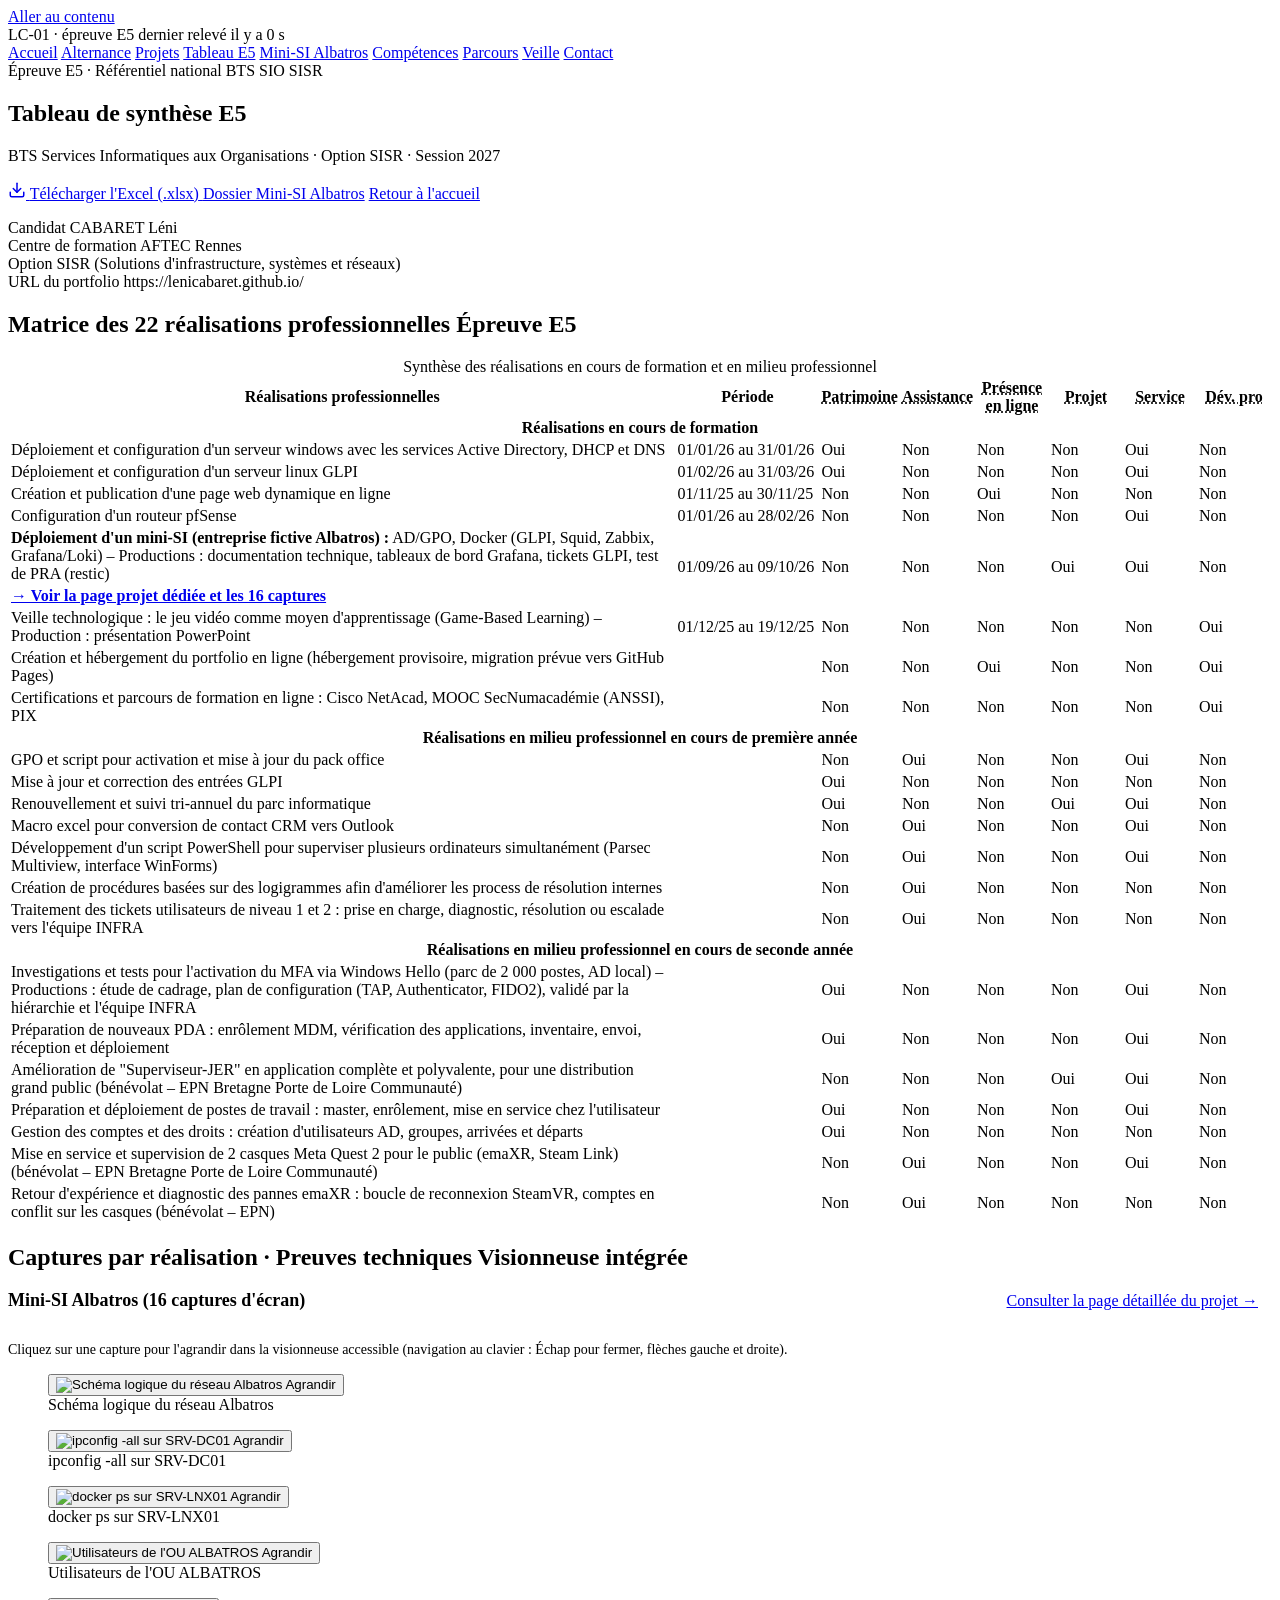
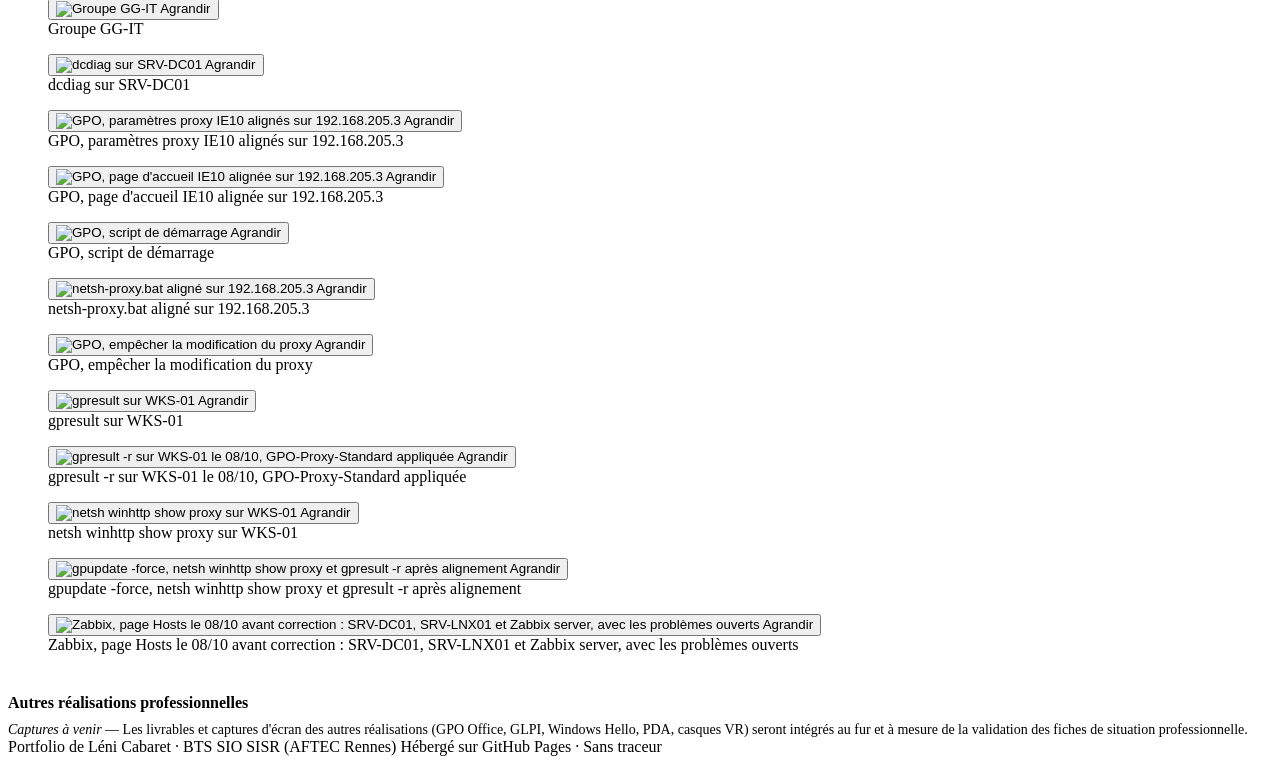
==== src/e5.html @ 958c065c "Refonte du portfolio en tableau de bord de supervision - Nouveau style « Dashboard de supervision »," ====
<!doctype html>
<html lang="fr">
<head>
  <meta charset="utf-8">
  <meta name="viewport" content="width=device-width, initial-scale=1">
  <title>Tableau de synthèse E5 · Léni Cabaret</title>
  <meta name="description" content="Tableau de synthèse des réalisations professionnelles (épreuve E5), BTS SIO SISR session 2027, AFTEC Rennes · Léni Cabaret.">
  <link rel="icon" href="assets/img/favicon.svg" type="image/svg+xml">
  <link rel="stylesheet" href="assets/css/themes.css">
  <link rel="stylesheet" href="assets/css/site.css">
</head>
<body>
  <a href="#contenu" class="skip-link">Aller au contenu</a>

  <!-- Barre du haut -->
  <header class="topbar">
    <div class="topbar-inner">
      <div class="topbar-left">
        <span class="host-badge">LC-01 · épreuve E5</span>
        <span class="live-status">
          <span class="voyant voyant-green" aria-hidden="true"></span>
          <span>dernier relevé il y a <span data-live-seconds>0</span> s</span>
        </span>
        <div class="theme-controls">
          <div class="theme-picker" data-theme-picker aria-label="Choix du thème"></div>
          <span data-theme-name></span>
        </div>
      </div>
      <nav class="topbar-nav" aria-label="Navigation principale">
        <a href="index.html" class="nav-btn">Accueil</a>
        <a href="index.html#alternance" class="nav-btn">Alternance</a>
        <a href="index.html#projets" class="nav-btn">Projets</a>
        <a href="e5.html" class="nav-btn active">Tableau E5</a>
        <a href="mini-si-albatros.html" class="nav-btn">Mini-SI Albatros</a>
        <a href="index.html#competences" class="nav-btn">Compétences</a>
        <a href="index.html#parcours" class="nav-btn">Parcours</a>
        <a href="index.html#veille" class="nav-btn">Veille</a>
        <a href="index.html#contact" class="nav-btn">Contact</a>
      </nav>
    </div>
  </header>

  <main id="contenu" class="dashboard-container">
    <!-- En-tête du tableau de synthèse E5 -->
    <section class="panel" aria-labelledby="e5-header-title">
      <div class="hero-header">
        <div class="hero-identity">
          <div class="hero-status-tag">
            <span class="voyant voyant-blue" aria-hidden="true"></span>
            <span>Épreuve E5 · Référentiel national BTS SIO SISR</span>
          </div>
          <h1 id="e5-header-title">Tableau de synthèse E5</h1>
          <p class="subtitle">BTS Services Informatiques aux Organisations · Option SISR · Session 2027</p>
        </div>
        <div class="btn-group">
          <a href="assets/docs/tableau-synthese-e5-leni-cabaret.xlsx" download class="btn btn-primary">
            <svg width="18" height="18" viewBox="0 0 24 24" fill="none" stroke="currentColor" stroke-width="2" stroke-linecap="round" stroke-linejoin="round" aria-hidden="true"><path d="M21 15v4a2 2 0 0 1-2 2H5a2 2 0 0 1-2-2v-4"/><polyline points="7 10 12 15 17 10"/><line x1="12" y1="15" x2="12" y2="3"/></svg>
            <span>Télécharger l'Excel (.xlsx)</span>
          </a>
          <a href="mini-si-albatros.html" class="btn btn-secondary">Dossier Mini-SI Albatros</a>
          <a href="index.html" class="btn btn-secondary">Retour à l'accueil</a>
        </div>
      </div>
      <div class="host-specs-grid" style="margin-top: 16px">
        <div class="spec-item">
          <span class="spec-key">Candidat</span>
          <span class="spec-val">CABARET Léni</span>
        </div>
        <div class="spec-item">
          <span class="spec-key">Centre de formation</span>
          <span class="spec-val">AFTEC Rennes</span>
        </div>
        <div class="spec-item">
          <span class="spec-key">Option</span>
          <span class="spec-val">SISR (Solutions d'infrastructure, systèmes et réseaux)</span>
        </div>
        <div class="spec-item">
          <span class="spec-key">URL du portfolio</span>
          <span class="spec-val">https://lenicabaret.github.io/</span>
        </div>
      </div>
    </section>

    <!-- Matrice des compétences E5 (Tableau accessible avec conteneur défilant) -->
    <section class="panel" aria-labelledby="matrix-title">
      <h2 id="matrix-title" class="panel-title">
        <span>Matrice des 22 réalisations professionnelles</span>
        <span class="panel-title-badge">Épreuve E5</span>
      </h2>

      <div class="table-responsive" tabindex="0" role="region" aria-label="Tableau de synthèse E5 avec défilement horizontal">
        <table class="e5-full-table">
          <caption>Synthèse des réalisations en cours de formation et en milieu professionnel</caption>
          <thead>
            <tr>
              <th scope="col" style="min-width: 340px">Réalisations professionnelles</th>
              <th scope="col" style="min-width: 140px">Période</th>
              <th scope="col" class="cell-center" style="width: 70px">
                <abbr title="Gérer le patrimoine informatique">Patrimoine</abbr>
              </th>
              <th scope="col" class="cell-center" style="width: 70px">
                <abbr title="Répondre aux incidents et aux demandes d'assistance et d'évolution">Assistance</abbr>
              </th>
              <th scope="col" class="cell-center" style="width: 70px">
                <abbr title="Développer la présence en ligne de l'organisation">Présence en ligne</abbr>
              </th>
              <th scope="col" class="cell-center" style="width: 70px">
                <abbr title="Travailler en mode projet">Projet</abbr>
              </th>
              <th scope="col" class="cell-center" style="width: 70px">
                <abbr title="Mettre à disposition des utilisateurs un service informatique">Service</abbr>
              </th>
              <th scope="col" class="cell-center" style="width: 70px">
                <abbr title="Organiser son développement professionnel">Dév. pro</abbr>
              </th>
            </tr>
          </thead>
          <tbody>
            <!-- GROUPE 1 : En cours de formation -->
            <tr class="group-row">
              <th colspan="8" scope="colgroup">Réalisations en cours de formation</th>
            </tr>
            <tr>
              <td>Déploiement et configuration d'un serveur windows avec les services Active Directory, DHCP et DNS</td>
              <td>01/01/26 au 31/01/26</td>
              <td class="cell-center"><span class="pill-checked" aria-hidden="true"></span><span class="sr-only">Oui</span></td>
              <td class="cell-center"><span class="pill-unchecked" aria-hidden="true"></span><span class="sr-only">Non</span></td>
              <td class="cell-center"><span class="pill-unchecked" aria-hidden="true"></span><span class="sr-only">Non</span></td>
              <td class="cell-center"><span class="pill-unchecked" aria-hidden="true"></span><span class="sr-only">Non</span></td>
              <td class="cell-center"><span class="pill-checked" aria-hidden="true"></span><span class="sr-only">Oui</span></td>
              <td class="cell-center"><span class="pill-unchecked" aria-hidden="true"></span><span class="sr-only">Non</span></td>
            </tr>
            <tr>
              <td>Déploiement et configuration d'un serveur linux GLPI</td>
              <td>01/02/26 au 31/03/26</td>
              <td class="cell-center"><span class="pill-checked" aria-hidden="true"></span><span class="sr-only">Oui</span></td>
              <td class="cell-center"><span class="pill-unchecked" aria-hidden="true"></span><span class="sr-only">Non</span></td>
              <td class="cell-center"><span class="pill-unchecked" aria-hidden="true"></span><span class="sr-only">Non</span></td>
              <td class="cell-center"><span class="pill-unchecked" aria-hidden="true"></span><span class="sr-only">Non</span></td>
              <td class="cell-center"><span class="pill-checked" aria-hidden="true"></span><span class="sr-only">Oui</span></td>
              <td class="cell-center"><span class="pill-unchecked" aria-hidden="true"></span><span class="sr-only">Non</span></td>
            </tr>
            <tr>
              <td>Création et publication d'une page web dynamique en ligne</td>
              <td>01/11/25 au 30/11/25</td>
              <td class="cell-center"><span class="pill-unchecked" aria-hidden="true"></span><span class="sr-only">Non</span></td>
              <td class="cell-center"><span class="pill-unchecked" aria-hidden="true"></span><span class="sr-only">Non</span></td>
              <td class="cell-center"><span class="pill-checked" aria-hidden="true"></span><span class="sr-only">Oui</span></td>
              <td class="cell-center"><span class="pill-unchecked" aria-hidden="true"></span><span class="sr-only">Non</span></td>
              <td class="cell-center"><span class="pill-unchecked" aria-hidden="true"></span><span class="sr-only">Non</span></td>
              <td class="cell-center"><span class="pill-unchecked" aria-hidden="true"></span><span class="sr-only">Non</span></td>
            </tr>
            <tr>
              <td>Configuration d'un routeur pfSense</td>
              <td>01/01/26 au 28/02/26</td>
              <td class="cell-center"><span class="pill-unchecked" aria-hidden="true"></span><span class="sr-only">Non</span></td>
              <td class="cell-center"><span class="pill-unchecked" aria-hidden="true"></span><span class="sr-only">Non</span></td>
              <td class="cell-center"><span class="pill-unchecked" aria-hidden="true"></span><span class="sr-only">Non</span></td>
              <td class="cell-center"><span class="pill-unchecked" aria-hidden="true"></span><span class="sr-only">Non</span></td>
              <td class="cell-center"><span class="pill-checked" aria-hidden="true"></span><span class="sr-only">Oui</span></td>
              <td class="cell-center"><span class="pill-unchecked" aria-hidden="true"></span><span class="sr-only">Non</span></td>
            </tr>
            <tr>
              <td>
                <strong>Déploiement d'un mini-SI (entreprise fictive Albatros) :</strong> AD/GPO, Docker (GLPI, Squid, Zabbix, Grafana/Loki) – Productions : documentation technique, tableaux de bord Grafana, tickets GLPI, test de PRA (restic)
                <div style="margin-top: 4px">
                  <a href="mini-si-albatros.html" style="font-weight: 600">&rarr; Voir la page projet dédiée et les 16 captures</a>
                </div>
              </td>
              <td>01/09/26 au 09/10/26</td>
              <td class="cell-center"><span class="pill-unchecked" aria-hidden="true"></span><span class="sr-only">Non</span></td>
              <td class="cell-center"><span class="pill-unchecked" aria-hidden="true"></span><span class="sr-only">Non</span></td>
              <td class="cell-center"><span class="pill-unchecked" aria-hidden="true"></span><span class="sr-only">Non</span></td>
              <td class="cell-center"><span class="pill-checked" aria-hidden="true"></span><span class="sr-only">Oui</span></td>
              <td class="cell-center"><span class="pill-checked" aria-hidden="true"></span><span class="sr-only">Oui</span></td>
              <td class="cell-center"><span class="pill-unchecked" aria-hidden="true"></span><span class="sr-only">Non</span></td>
            </tr>
            <tr>
              <td>Veille technologique : le jeu vidéo comme moyen d'apprentissage (Game-Based Learning) – Production : présentation PowerPoint</td>
              <td>01/12/25 au 19/12/25</td>
              <td class="cell-center"><span class="pill-unchecked" aria-hidden="true"></span><span class="sr-only">Non</span></td>
              <td class="cell-center"><span class="pill-unchecked" aria-hidden="true"></span><span class="sr-only">Non</span></td>
              <td class="cell-center"><span class="pill-unchecked" aria-hidden="true"></span><span class="sr-only">Non</span></td>
              <td class="cell-center"><span class="pill-unchecked" aria-hidden="true"></span><span class="sr-only">Non</span></td>
              <td class="cell-center"><span class="pill-unchecked" aria-hidden="true"></span><span class="sr-only">Non</span></td>
              <td class="cell-center"><span class="pill-checked" aria-hidden="true"></span><span class="sr-only">Oui</span></td>
            </tr>
            <tr>
              <td>Création et hébergement du portfolio en ligne (hébergement provisoire, migration prévue vers GitHub Pages)</td>
              <td></td>
              <td class="cell-center"><span class="pill-unchecked" aria-hidden="true"></span><span class="sr-only">Non</span></td>
              <td class="cell-center"><span class="pill-unchecked" aria-hidden="true"></span><span class="sr-only">Non</span></td>
              <td class="cell-center"><span class="pill-checked" aria-hidden="true"></span><span class="sr-only">Oui</span></td>
              <td class="cell-center"><span class="pill-unchecked" aria-hidden="true"></span><span class="sr-only">Non</span></td>
              <td class="cell-center"><span class="pill-unchecked" aria-hidden="true"></span><span class="sr-only">Non</span></td>
              <td class="cell-center"><span class="pill-checked" aria-hidden="true"></span><span class="sr-only">Oui</span></td>
            </tr>
            <tr>
              <td>Certifications et parcours de formation en ligne : Cisco NetAcad, MOOC SecNumacadémie (ANSSI), PIX</td>
              <td></td>
              <td class="cell-center"><span class="pill-unchecked" aria-hidden="true"></span><span class="sr-only">Non</span></td>
              <td class="cell-center"><span class="pill-unchecked" aria-hidden="true"></span><span class="sr-only">Non</span></td>
              <td class="cell-center"><span class="pill-unchecked" aria-hidden="true"></span><span class="sr-only">Non</span></td>
              <td class="cell-center"><span class="pill-unchecked" aria-hidden="true"></span><span class="sr-only">Non</span></td>
              <td class="cell-center"><span class="pill-unchecked" aria-hidden="true"></span><span class="sr-only">Non</span></td>
              <td class="cell-center"><span class="pill-checked" aria-hidden="true"></span><span class="sr-only">Oui</span></td>
            </tr>

            <!-- GROUPE 2 : En milieu professionnel (1re année) -->
            <tr class="group-row">
              <th colspan="8" scope="colgroup">Réalisations en milieu professionnel en cours de première année</th>
            </tr>
            <tr>
              <td>GPO et script pour activation et mise à jour du pack office</td>
              <td></td>
              <td class="cell-center"><span class="pill-unchecked" aria-hidden="true"></span><span class="sr-only">Non</span></td>
              <td class="cell-center"><span class="pill-checked" aria-hidden="true"></span><span class="sr-only">Oui</span></td>
              <td class="cell-center"><span class="pill-unchecked" aria-hidden="true"></span><span class="sr-only">Non</span></td>
              <td class="cell-center"><span class="pill-unchecked" aria-hidden="true"></span><span class="sr-only">Non</span></td>
              <td class="cell-center"><span class="pill-checked" aria-hidden="true"></span><span class="sr-only">Oui</span></td>
              <td class="cell-center"><span class="pill-unchecked" aria-hidden="true"></span><span class="sr-only">Non</span></td>
            </tr>
            <tr>
              <td>Mise à jour et correction des entrées GLPI</td>
              <td></td>
              <td class="cell-center"><span class="pill-checked" aria-hidden="true"></span><span class="sr-only">Oui</span></td>
              <td class="cell-center"><span class="pill-unchecked" aria-hidden="true"></span><span class="sr-only">Non</span></td>
              <td class="cell-center"><span class="pill-unchecked" aria-hidden="true"></span><span class="sr-only">Non</span></td>
              <td class="cell-center"><span class="pill-unchecked" aria-hidden="true"></span><span class="sr-only">Non</span></td>
              <td class="cell-center"><span class="pill-unchecked" aria-hidden="true"></span><span class="sr-only">Non</span></td>
              <td class="cell-center"><span class="pill-unchecked" aria-hidden="true"></span><span class="sr-only">Non</span></td>
            </tr>
            <tr>
              <td>Renouvellement et suivi tri-annuel du parc informatique</td>
              <td></td>
              <td class="cell-center"><span class="pill-checked" aria-hidden="true"></span><span class="sr-only">Oui</span></td>
              <td class="cell-center"><span class="pill-unchecked" aria-hidden="true"></span><span class="sr-only">Non</span></td>
              <td class="cell-center"><span class="pill-unchecked" aria-hidden="true"></span><span class="sr-only">Non</span></td>
              <td class="cell-center"><span class="pill-checked" aria-hidden="true"></span><span class="sr-only">Oui</span></td>
              <td class="cell-center"><span class="pill-checked" aria-hidden="true"></span><span class="sr-only">Oui</span></td>
              <td class="cell-center"><span class="pill-unchecked" aria-hidden="true"></span><span class="sr-only">Non</span></td>
            </tr>
            <tr>
              <td>Macro excel pour conversion de contact CRM vers Outlook</td>
              <td></td>
              <td class="cell-center"><span class="pill-unchecked" aria-hidden="true"></span><span class="sr-only">Non</span></td>
              <td class="cell-center"><span class="pill-checked" aria-hidden="true"></span><span class="sr-only">Oui</span></td>
              <td class="cell-center"><span class="pill-unchecked" aria-hidden="true"></span><span class="sr-only">Non</span></td>
              <td class="cell-center"><span class="pill-unchecked" aria-hidden="true"></span><span class="sr-only">Non</span></td>
              <td class="cell-center"><span class="pill-checked" aria-hidden="true"></span><span class="sr-only">Oui</span></td>
              <td class="cell-center"><span class="pill-unchecked" aria-hidden="true"></span><span class="sr-only">Non</span></td>
            </tr>
            <tr>
              <td>Développement d'un script PowerShell pour superviser plusieurs ordinateurs simultanément (Parsec Multiview, interface WinForms)</td>
              <td></td>
              <td class="cell-center"><span class="pill-unchecked" aria-hidden="true"></span><span class="sr-only">Non</span></td>
              <td class="cell-center"><span class="pill-checked" aria-hidden="true"></span><span class="sr-only">Oui</span></td>
              <td class="cell-center"><span class="pill-unchecked" aria-hidden="true"></span><span class="sr-only">Non</span></td>
              <td class="cell-center"><span class="pill-unchecked" aria-hidden="true"></span><span class="sr-only">Non</span></td>
              <td class="cell-center"><span class="pill-checked" aria-hidden="true"></span><span class="sr-only">Oui</span></td>
              <td class="cell-center"><span class="pill-unchecked" aria-hidden="true"></span><span class="sr-only">Non</span></td>
            </tr>
            <tr>
              <td>Création de procédures basées sur des logigrammes afin d'améliorer les process de résolution internes</td>
              <td></td>
              <td class="cell-center"><span class="pill-unchecked" aria-hidden="true"></span><span class="sr-only">Non</span></td>
              <td class="cell-center"><span class="pill-checked" aria-hidden="true"></span><span class="sr-only">Oui</span></td>
              <td class="cell-center"><span class="pill-unchecked" aria-hidden="true"></span><span class="sr-only">Non</span></td>
              <td class="cell-center"><span class="pill-unchecked" aria-hidden="true"></span><span class="sr-only">Non</span></td>
              <td class="cell-center"><span class="pill-unchecked" aria-hidden="true"></span><span class="sr-only">Non</span></td>
              <td class="cell-center"><span class="pill-unchecked" aria-hidden="true"></span><span class="sr-only">Non</span></td>
            </tr>
            <tr>
              <td>Traitement des tickets utilisateurs de niveau 1 et 2 : prise en charge, diagnostic, résolution ou escalade vers l'équipe INFRA</td>
              <td></td>
              <td class="cell-center"><span class="pill-unchecked" aria-hidden="true"></span><span class="sr-only">Non</span></td>
              <td class="cell-center"><span class="pill-checked" aria-hidden="true"></span><span class="sr-only">Oui</span></td>
              <td class="cell-center"><span class="pill-unchecked" aria-hidden="true"></span><span class="sr-only">Non</span></td>
              <td class="cell-center"><span class="pill-unchecked" aria-hidden="true"></span><span class="sr-only">Non</span></td>
              <td class="cell-center"><span class="pill-unchecked" aria-hidden="true"></span><span class="sr-only">Non</span></td>
              <td class="cell-center"><span class="pill-unchecked" aria-hidden="true"></span><span class="sr-only">Non</span></td>
            </tr>

            <!-- GROUPE 3 : En milieu professionnel (2e année) -->
            <tr class="group-row">
              <th colspan="8" scope="colgroup">Réalisations en milieu professionnel en cours de seconde année</th>
            </tr>
            <tr>
              <td>Investigations et tests pour l'activation du MFA via Windows Hello (parc de 2 000 postes, AD local) – Productions : étude de cadrage, plan de configuration (TAP, Authenticator, FIDO2), validé par la hiérarchie et l'équipe INFRA</td>
              <td></td>
              <td class="cell-center"><span class="pill-checked" aria-hidden="true"></span><span class="sr-only">Oui</span></td>
              <td class="cell-center"><span class="pill-unchecked" aria-hidden="true"></span><span class="sr-only">Non</span></td>
              <td class="cell-center"><span class="pill-unchecked" aria-hidden="true"></span><span class="sr-only">Non</span></td>
              <td class="cell-center"><span class="pill-unchecked" aria-hidden="true"></span><span class="sr-only">Non</span></td>
              <td class="cell-center"><span class="pill-checked" aria-hidden="true"></span><span class="sr-only">Oui</span></td>
              <td class="cell-center"><span class="pill-unchecked" aria-hidden="true"></span><span class="sr-only">Non</span></td>
            </tr>
            <tr>
              <td>Préparation de nouveaux PDA : enrôlement MDM, vérification des applications, inventaire, envoi, réception et déploiement</td>
              <td></td>
              <td class="cell-center"><span class="pill-checked" aria-hidden="true"></span><span class="sr-only">Oui</span></td>
              <td class="cell-center"><span class="pill-unchecked" aria-hidden="true"></span><span class="sr-only">Non</span></td>
              <td class="cell-center"><span class="pill-unchecked" aria-hidden="true"></span><span class="sr-only">Non</span></td>
              <td class="cell-center"><span class="pill-unchecked" aria-hidden="true"></span><span class="sr-only">Non</span></td>
              <td class="cell-center"><span class="pill-checked" aria-hidden="true"></span><span class="sr-only">Oui</span></td>
              <td class="cell-center"><span class="pill-unchecked" aria-hidden="true"></span><span class="sr-only">Non</span></td>
            </tr>
            <tr>
              <td>Amélioration de &quot;Superviseur-JER&quot; en application complète et polyvalente, pour une distribution grand public (bénévolat – EPN Bretagne Porte de Loire Communauté)</td>
              <td></td>
              <td class="cell-center"><span class="pill-unchecked" aria-hidden="true"></span><span class="sr-only">Non</span></td>
              <td class="cell-center"><span class="pill-unchecked" aria-hidden="true"></span><span class="sr-only">Non</span></td>
              <td class="cell-center"><span class="pill-unchecked" aria-hidden="true"></span><span class="sr-only">Non</span></td>
              <td class="cell-center"><span class="pill-checked" aria-hidden="true"></span><span class="sr-only">Oui</span></td>
              <td class="cell-center"><span class="pill-checked" aria-hidden="true"></span><span class="sr-only">Oui</span></td>
              <td class="cell-center"><span class="pill-unchecked" aria-hidden="true"></span><span class="sr-only">Non</span></td>
            </tr>
            <tr>
              <td>Préparation et déploiement de postes de travail : master, enrôlement, mise en service chez l'utilisateur</td>
              <td></td>
              <td class="cell-center"><span class="pill-checked" aria-hidden="true"></span><span class="sr-only">Oui</span></td>
              <td class="cell-center"><span class="pill-unchecked" aria-hidden="true"></span><span class="sr-only">Non</span></td>
              <td class="cell-center"><span class="pill-unchecked" aria-hidden="true"></span><span class="sr-only">Non</span></td>
              <td class="cell-center"><span class="pill-unchecked" aria-hidden="true"></span><span class="sr-only">Non</span></td>
              <td class="cell-center"><span class="pill-checked" aria-hidden="true"></span><span class="sr-only">Oui</span></td>
              <td class="cell-center"><span class="pill-unchecked" aria-hidden="true"></span><span class="sr-only">Non</span></td>
            </tr>
            <tr>
              <td>Gestion des comptes et des droits : création d'utilisateurs AD, groupes, arrivées et départs</td>
              <td></td>
              <td class="cell-center"><span class="pill-checked" aria-hidden="true"></span><span class="sr-only">Oui</span></td>
              <td class="cell-center"><span class="pill-unchecked" aria-hidden="true"></span><span class="sr-only">Non</span></td>
              <td class="cell-center"><span class="pill-unchecked" aria-hidden="true"></span><span class="sr-only">Non</span></td>
              <td class="cell-center"><span class="pill-unchecked" aria-hidden="true"></span><span class="sr-only">Non</span></td>
              <td class="cell-center"><span class="pill-unchecked" aria-hidden="true"></span><span class="sr-only">Non</span></td>
              <td class="cell-center"><span class="pill-unchecked" aria-hidden="true"></span><span class="sr-only">Non</span></td>
            </tr>
            <tr>
              <td>Mise en service et supervision de 2 casques Meta Quest 2 pour le public (emaXR, Steam Link) (bénévolat – EPN Bretagne Porte de Loire Communauté)</td>
              <td></td>
              <td class="cell-center"><span class="pill-unchecked" aria-hidden="true"></span><span class="sr-only">Non</span></td>
              <td class="cell-center"><span class="pill-checked" aria-hidden="true"></span><span class="sr-only">Oui</span></td>
              <td class="cell-center"><span class="pill-unchecked" aria-hidden="true"></span><span class="sr-only">Non</span></td>
              <td class="cell-center"><span class="pill-unchecked" aria-hidden="true"></span><span class="sr-only">Non</span></td>
              <td class="cell-center"><span class="pill-checked" aria-hidden="true"></span><span class="sr-only">Oui</span></td>
              <td class="cell-center"><span class="pill-unchecked" aria-hidden="true"></span><span class="sr-only">Non</span></td>
            </tr>
            <tr>
              <td>Retour d'expérience et diagnostic des pannes emaXR : boucle de reconnexion SteamVR, comptes en conflit sur les casques (bénévolat – EPN)</td>
              <td></td>
              <td class="cell-center"><span class="pill-unchecked" aria-hidden="true"></span><span class="sr-only">Non</span></td>
              <td class="cell-center"><span class="pill-checked" aria-hidden="true"></span><span class="sr-only">Oui</span></td>
              <td class="cell-center"><span class="pill-unchecked" aria-hidden="true"></span><span class="sr-only">Non</span></td>
              <td class="cell-center"><span class="pill-unchecked" aria-hidden="true"></span><span class="sr-only">Non</span></td>
              <td class="cell-center"><span class="pill-unchecked" aria-hidden="true"></span><span class="sr-only">Non</span></td>
              <td class="cell-center"><span class="pill-unchecked" aria-hidden="true"></span><span class="sr-only">Non</span></td>
            </tr>
          </tbody>
        </table>
      </div>
    </section>

    <!-- Section Captures par réalisation -->
    <section class="panel" aria-labelledby="captures-section-title">
      <h2 id="captures-section-title" class="panel-title">
        <span>Captures par réalisation · Preuves techniques</span>
        <span class="panel-title-badge">Visionneuse intégrée</span>
      </h2>

      <!-- Mini-SI Albatros : 16 captures -->
      <div style="margin-bottom: 24px">
        <div style="display: flex; flex-wrap: wrap; align-items: baseline; justify-content: space-between; gap: 8px; margin-bottom: 12px">
          <h3 style="margin: 0; font-size: 18px">Mini-SI Albatros (16 captures d'écran)</h3>
          <a href="mini-si-albatros.html" class="btn btn-secondary" style="min-height: 38px; padding: 0 14px">Consulter la page détaillée du projet &rarr;</a>
        </div>
        <p style="margin: 0 0 14px; font-size: 14px; color: var(--muted)">
          Cliquez sur une capture pour l'agrandir dans la visionneuse accessible (navigation au clavier : Échap pour fermer, flèches gauche et droite).
        </p>

        <div class="captures-gallery-grid">
          <!-- 1 -->
          <figure class="capture-card">
            <button type="button" class="capture-btn" data-gallery-src="assets/img/projets/mini-si/mini-si-01.webp" data-gallery-alt="Schéma logique du réseau Albatros" data-gallery-caption="Schéma logique du réseau Albatros" aria-haspopup="dialog" aria-label="Agrandir : Schéma logique du réseau Albatros">
              <img src="assets/img/projets/mini-si/mini-si-01.webp" alt="Schéma logique du réseau Albatros" width="1600" height="1743" loading="lazy" decoding="async">
              <span class="capture-zoom-overlay" aria-hidden="true">Agrandir</span>
            </button>
            <figcaption class="capture-caption">Schéma logique du réseau Albatros</figcaption>
          </figure>

          <!-- 2 -->
          <figure class="capture-card">
            <button type="button" class="capture-btn" data-gallery-src="assets/img/projets/mini-si/mini-si-02.webp" data-gallery-alt="ipconfig -all sur SRV-DC01" data-gallery-caption="ipconfig -all sur SRV-DC01" aria-haspopup="dialog" aria-label="Agrandir : ipconfig -all sur SRV-DC01">
              <img src="assets/img/projets/mini-si/mini-si-02.webp" alt="ipconfig -all sur SRV-DC01" width="1600" height="1465" loading="lazy" decoding="async">
              <span class="capture-zoom-overlay" aria-hidden="true">Agrandir</span>
            </button>
            <figcaption class="capture-caption">ipconfig -all sur SRV-DC01</figcaption>
          </figure>

          <!-- 3 -->
          <figure class="capture-card">
            <button type="button" class="capture-btn" data-gallery-src="assets/img/projets/mini-si/mini-si-03.webp" data-gallery-alt="docker ps sur SRV-LNX01" data-gallery-caption="docker ps sur SRV-LNX01" aria-haspopup="dialog" aria-label="Agrandir : docker ps sur SRV-LNX01">
              <img src="assets/img/projets/mini-si/mini-si-03.webp" alt="docker ps sur SRV-LNX01" width="1422" height="974" loading="lazy" decoding="async">
              <span class="capture-zoom-overlay" aria-hidden="true">Agrandir</span>
            </button>
            <figcaption class="capture-caption">docker ps sur SRV-LNX01</figcaption>
          </figure>

          <!-- 4 -->
          <figure class="capture-card">
            <button type="button" class="capture-btn" data-gallery-src="assets/img/projets/mini-si/mini-si-04.webp" data-gallery-alt="Utilisateurs de l'OU ALBATROS" data-gallery-caption="Utilisateurs de l'OU ALBATROS" aria-haspopup="dialog" aria-label="Agrandir : Utilisateurs de l'OU ALBATROS">
              <img src="assets/img/projets/mini-si/mini-si-04.webp" alt="Utilisateurs de l'OU ALBATROS" width="1600" height="1479" loading="lazy" decoding="async">
              <span class="capture-zoom-overlay" aria-hidden="true">Agrandir</span>
            </button>
            <figcaption class="capture-caption">Utilisateurs de l'OU ALBATROS</figcaption>
          </figure>

          <!-- 5 -->
          <figure class="capture-card">
            <button type="button" class="capture-btn" data-gallery-src="assets/img/projets/mini-si/mini-si-05.webp" data-gallery-alt="Groupe GG-IT" data-gallery-caption="Groupe GG-IT" aria-haspopup="dialog" aria-label="Agrandir : Groupe GG-IT">
              <img src="assets/img/projets/mini-si/mini-si-05.webp" alt="Groupe GG-IT" width="1600" height="1479" loading="lazy" decoding="async">
              <span class="capture-zoom-overlay" aria-hidden="true">Agrandir</span>
            </button>
            <figcaption class="capture-caption">Groupe GG-IT</figcaption>
          </figure>

          <!-- 6 -->
          <figure class="capture-card">
            <button type="button" class="capture-btn" data-gallery-src="assets/img/projets/mini-si/mini-si-06.webp" data-gallery-alt="dcdiag sur SRV-DC01" data-gallery-caption="dcdiag sur SRV-DC01" aria-haspopup="dialog" aria-label="Agrandir : dcdiag sur SRV-DC01">
              <img src="assets/img/projets/mini-si/mini-si-06.webp" alt="dcdiag sur SRV-DC01" width="1600" height="1479" loading="lazy" decoding="async">
              <span class="capture-zoom-overlay" aria-hidden="true">Agrandir</span>
            </button>
            <figcaption class="capture-caption">dcdiag sur SRV-DC01</figcaption>
          </figure>

          <!-- 7 -->
          <figure class="capture-card">
            <button type="button" class="capture-btn" data-gallery-src="assets/img/projets/mini-si/mini-si-07.webp" data-gallery-alt="GPO, paramètres proxy IE10 alignés sur 192.168.205.3" data-gallery-caption="GPO, paramètres proxy IE10 alignés sur 192.168.205.3" aria-haspopup="dialog" aria-label="Agrandir : GPO, paramètres proxy IE10 alignés sur 192.168.205.3">
              <img src="assets/img/projets/mini-si/mini-si-07.webp" alt="GPO, paramètres proxy IE10 alignés sur 192.168.205.3" width="1414" height="1044" loading="lazy" decoding="async">
              <span class="capture-zoom-overlay" aria-hidden="true">Agrandir</span>
            </button>
            <figcaption class="capture-caption">GPO, paramètres proxy IE10 alignés sur 192.168.205.3</figcaption>
          </figure>

          <!-- 8 -->
          <figure class="capture-card">
            <button type="button" class="capture-btn" data-gallery-src="assets/img/projets/mini-si/mini-si-08.webp" data-gallery-alt="GPO, page d'accueil IE10 alignée sur 192.168.205.3" data-gallery-caption="GPO, page d'accueil IE10 alignée sur 192.168.205.3" aria-haspopup="dialog" aria-label="Agrandir : GPO, page d'accueil IE10 alignée sur 192.168.205.3">
              <img src="assets/img/projets/mini-si/mini-si-08.webp" alt="GPO, page d'accueil IE10 alignée sur 192.168.205.3" width="1088" height="1006" loading="lazy" decoding="async">
              <span class="capture-zoom-overlay" aria-hidden="true">Agrandir</span>
            </button>
            <figcaption class="capture-caption">GPO, page d'accueil IE10 alignée sur 192.168.205.3</figcaption>
          </figure>

          <!-- 9 -->
          <figure class="capture-card">
            <button type="button" class="capture-btn" data-gallery-src="assets/img/projets/mini-si/mini-si-09.webp" data-gallery-alt="GPO, script de démarrage" data-gallery-caption="GPO, script de démarrage" aria-haspopup="dialog" aria-label="Agrandir : GPO, script de démarrage">
              <img src="assets/img/projets/mini-si/mini-si-09.webp" alt="GPO, script de démarrage" width="1600" height="1479" loading="lazy" decoding="async">
              <span class="capture-zoom-overlay" aria-hidden="true">Agrandir</span>
            </button>
            <figcaption class="capture-caption">GPO, script de démarrage</figcaption>
          </figure>

          <!-- 10 -->
          <figure class="capture-card">
            <button type="button" class="capture-btn" data-gallery-src="assets/img/projets/mini-si/mini-si-10.webp" data-gallery-alt="netsh-proxy.bat aligné sur 192.168.205.3" data-gallery-caption="netsh-proxy.bat aligné sur 192.168.205.3" aria-haspopup="dialog" aria-label="Agrandir : netsh-proxy.bat aligné sur 192.168.205.3">
              <img src="assets/img/projets/mini-si/mini-si-10.webp" alt="netsh-proxy.bat aligné sur 192.168.205.3" width="1600" height="1184" loading="lazy" decoding="async">
              <span class="capture-zoom-overlay" aria-hidden="true">Agrandir</span>
            </button>
            <figcaption class="capture-caption">netsh-proxy.bat aligné sur 192.168.205.3</figcaption>
          </figure>

          <!-- 11 -->
          <figure class="capture-card">
            <button type="button" class="capture-btn" data-gallery-src="assets/img/projets/mini-si/mini-si-11.webp" data-gallery-alt="GPO, empêcher la modification du proxy" data-gallery-caption="GPO, empêcher la modification du proxy" aria-haspopup="dialog" aria-label="Agrandir : GPO, empêcher la modification du proxy">
              <img src="assets/img/projets/mini-si/mini-si-11.webp" alt="GPO, empêcher la modification du proxy" width="1600" height="1479" loading="lazy" decoding="async">
              <span class="capture-zoom-overlay" aria-hidden="true">Agrandir</span>
            </button>
            <figcaption class="capture-caption">GPO, empêcher la modification du proxy</figcaption>
          </figure>

          <!-- 12 -->
          <figure class="capture-card">
            <button type="button" class="capture-btn" data-gallery-src="assets/img/projets/mini-si/mini-si-12.webp" data-gallery-alt="gpresult sur WKS-01" data-gallery-caption="gpresult sur WKS-01" aria-haspopup="dialog" aria-label="Agrandir : gpresult sur WKS-01">
              <img src="assets/img/projets/mini-si/mini-si-12.webp" alt="gpresult sur WKS-01" width="1600" height="1479" loading="lazy" decoding="async">
              <span class="capture-zoom-overlay" aria-hidden="true">Agrandir</span>
            </button>
            <figcaption class="capture-caption">gpresult sur WKS-01</figcaption>
          </figure>

          <!-- 13 -->
          <figure class="capture-card">
            <button type="button" class="capture-btn" data-gallery-src="assets/img/projets/mini-si/mini-si-13.webp" data-gallery-alt="gpresult -r sur WKS-01 le 08/10, GPO-Proxy-Standard appliquée" data-gallery-caption="gpresult -r sur WKS-01 le 08/10, GPO-Proxy-Standard appliquée" aria-haspopup="dialog" aria-label="Agrandir : gpresult -r sur WKS-01 le 08/10, GPO-Proxy-Standard appliquée">
              <img src="assets/img/projets/mini-si/mini-si-13.webp" alt="gpresult -r sur WKS-01 le 08/10, GPO-Proxy-Standard appliquée" width="1571" height="1310" loading="lazy" decoding="async">
              <span class="capture-zoom-overlay" aria-hidden="true">Agrandir</span>
            </button>
            <figcaption class="capture-caption">gpresult -r sur WKS-01 le 08/10, GPO-Proxy-Standard appliquée</figcaption>
          </figure>

          <!-- 14 -->
          <figure class="capture-card">
            <button type="button" class="capture-btn" data-gallery-src="assets/img/projets/mini-si/mini-si-14.webp" data-gallery-alt="netsh winhttp show proxy sur WKS-01" data-gallery-caption="netsh winhttp show proxy sur WKS-01" aria-haspopup="dialog" aria-label="Agrandir : netsh winhttp show proxy sur WKS-01">
              <img src="assets/img/projets/mini-si/mini-si-14.webp" alt="netsh winhttp show proxy sur WKS-01" width="934" height="294" loading="lazy" decoding="async">
              <span class="capture-zoom-overlay" aria-hidden="true">Agrandir</span>
            </button>
            <figcaption class="capture-caption">netsh winhttp show proxy sur WKS-01</figcaption>
          </figure>

          <!-- 15 -->
          <figure class="capture-card">
            <button type="button" class="capture-btn" data-gallery-src="assets/img/projets/mini-si/mini-si-15.webp" data-gallery-alt="gpupdate -force, netsh winhttp show proxy et gpresult -r après alignement" data-gallery-caption="gpupdate -force, netsh winhttp show proxy et gpresult -r après alignement" aria-haspopup="dialog" aria-label="Agrandir : gpupdate -force, netsh winhttp show proxy et gpresult -r après alignement">
              <img src="assets/img/projets/mini-si/mini-si-15.webp" alt="gpupdate -force, netsh winhttp show proxy et gpresult -r après alignement" width="1600" height="1355" loading="lazy" decoding="async">
              <span class="capture-zoom-overlay" aria-hidden="true">Agrandir</span>
            </button>
            <figcaption class="capture-caption">gpupdate -force, netsh winhttp show proxy et gpresult -r après alignement</figcaption>
          </figure>

          <!-- 16 -->
          <figure class="capture-card">
            <button type="button" class="capture-btn" data-gallery-src="assets/img/projets/mini-si/mini-si-16.webp" data-gallery-alt="Zabbix, page Hosts le 08/10 avant correction : SRV-DC01, SRV-LNX01 et Zabbix server, avec les problèmes ouverts" data-gallery-caption="Zabbix, page Hosts le 08/10 avant correction : SRV-DC01, SRV-LNX01 et Zabbix server, avec les problèmes ouverts" aria-haspopup="dialog" aria-label="Agrandir : Zabbix, page Hosts le 08/10 avant correction">
              <img src="assets/img/projets/mini-si/mini-si-16.webp" alt="Zabbix, page Hosts le 08/10 avant correction : SRV-DC01, SRV-LNX01 et Zabbix server, avec les problèmes ouverts" width="941" height="460" loading="lazy" decoding="async">
              <span class="capture-zoom-overlay" aria-hidden="true">Agrandir</span>
            </button>
            <figcaption class="capture-caption">Zabbix, page Hosts le 08/10 avant correction : SRV-DC01, SRV-LNX01 et Zabbix server, avec les problèmes ouverts</figcaption>
          </figure>
        </div>
      </div>

      <!-- Autres réalisations : captures à venir -->
      <div style="padding-top: 16px; border-top: 1px solid var(--border)">
        <h3 style="margin: 0 0 10px; font-size: 16px; color: var(--muted)">Autres réalisations professionnelles</h3>
        <p style="margin: 0; font-size: 14px; color: var(--muted)">
          <em>Captures à venir</em> — Les livrables et captures d'écran des autres réalisations (GPO Office, GLPI, Windows Hello, PDA, casques VR) seront intégrés au fur et à mesure de la validation des fiches de situation professionnelle.
        </p>
      </div>
    </section>
  </main>

  <!-- Visionneuse <dialog> accessible -->
  <dialog id="image-viewer" class="image-viewer" aria-label="Visionneuse de captures d'écran">
    <div class="viewer-inner">
      <div class="viewer-header">
        <span id="viewer-counter" class="viewer-counter">1 / 16</span>
        <button type="button" class="viewer-close-btn" data-viewer-close aria-label="Fermer la visionneuse (Échap)">
          <span>Fermer</span>
          <svg width="18" height="18" viewBox="0 0 24 24" fill="none" stroke="currentColor" stroke-width="2" stroke-linecap="round" stroke-linejoin="round" aria-hidden="true"><line x1="18" y1="6" x2="6" y2="18"/><line x1="6" y1="6" x2="18" y2="18"/></svg>
        </button>
      </div>
      <div class="viewer-stage">
        <button type="button" class="viewer-nav-btn" data-viewer-prev aria-label="Image précédente (Flèche gauche)">
          <svg width="22" height="22" viewBox="0 0 24 24" fill="none" stroke="currentColor" stroke-width="2" stroke-linecap="round" stroke-linejoin="round" aria-hidden="true"><polyline points="15 18 9 12 15 6"/></svg>
        </button>
        <div class="viewer-image-wrap">
          <img id="viewer-img" src="assets/img/projets/mini-si/mini-si-01.webp" alt="Agrandissement de capture">
          <p id="viewer-caption" class="viewer-caption-text"></p>
        </div>
        <button type="button" class="viewer-nav-btn" data-viewer-next aria-label="Image suivante (Flèche droite)">
          <svg width="22" height="22" viewBox="0 0 24 24" fill="none" stroke="currentColor" stroke-width="2" stroke-linecap="round" stroke-linejoin="round" aria-hidden="true"><polyline points="9 18 15 12 9 6"/></svg>
        </button>
      </div>
    </div>
  </dialog>

  <footer class="site-footer">
    <span>Portfolio de Léni Cabaret · BTS SIO SISR (AFTEC Rennes)</span>
    <span>Hébergé sur GitHub Pages · Sans traceur</span>
  </footer>

  <script src="assets/js/themes.js" defer></script>
  <script src="assets/js/site.js" defer></script>
</body>
</html>
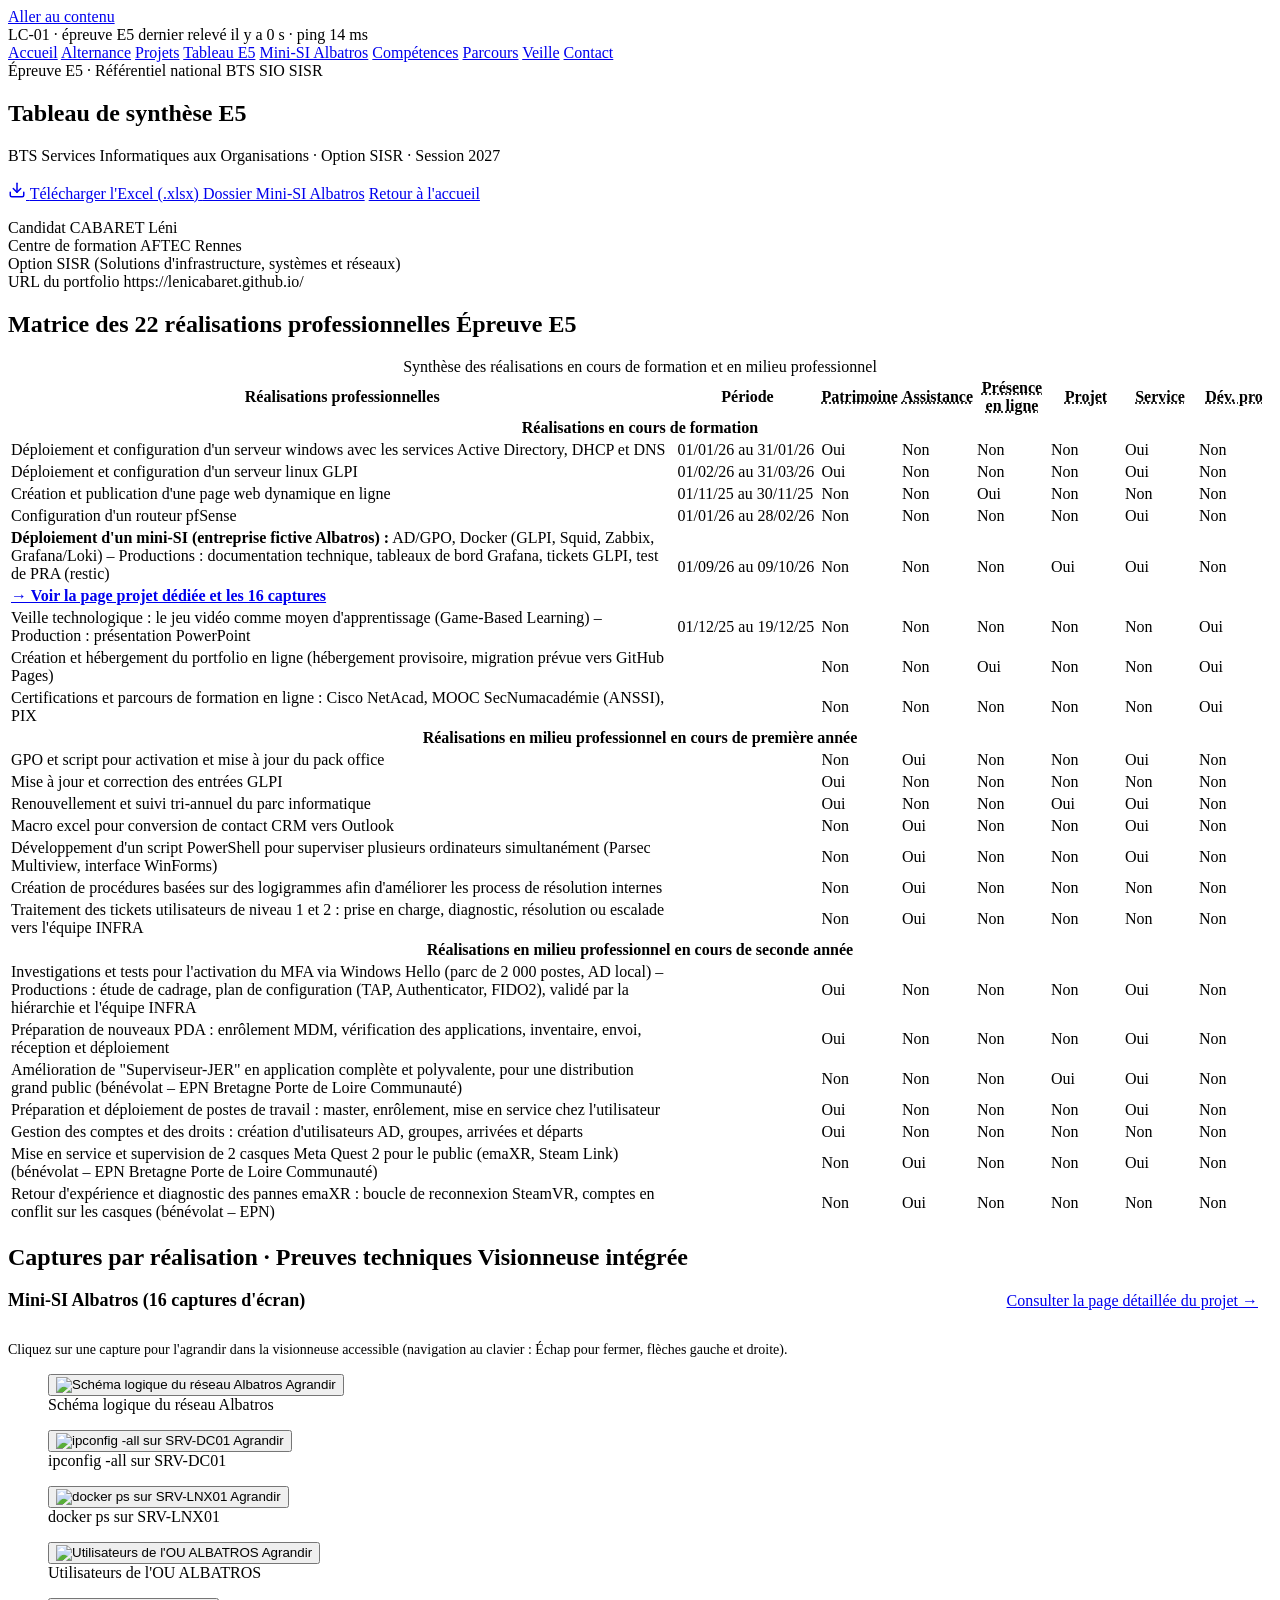
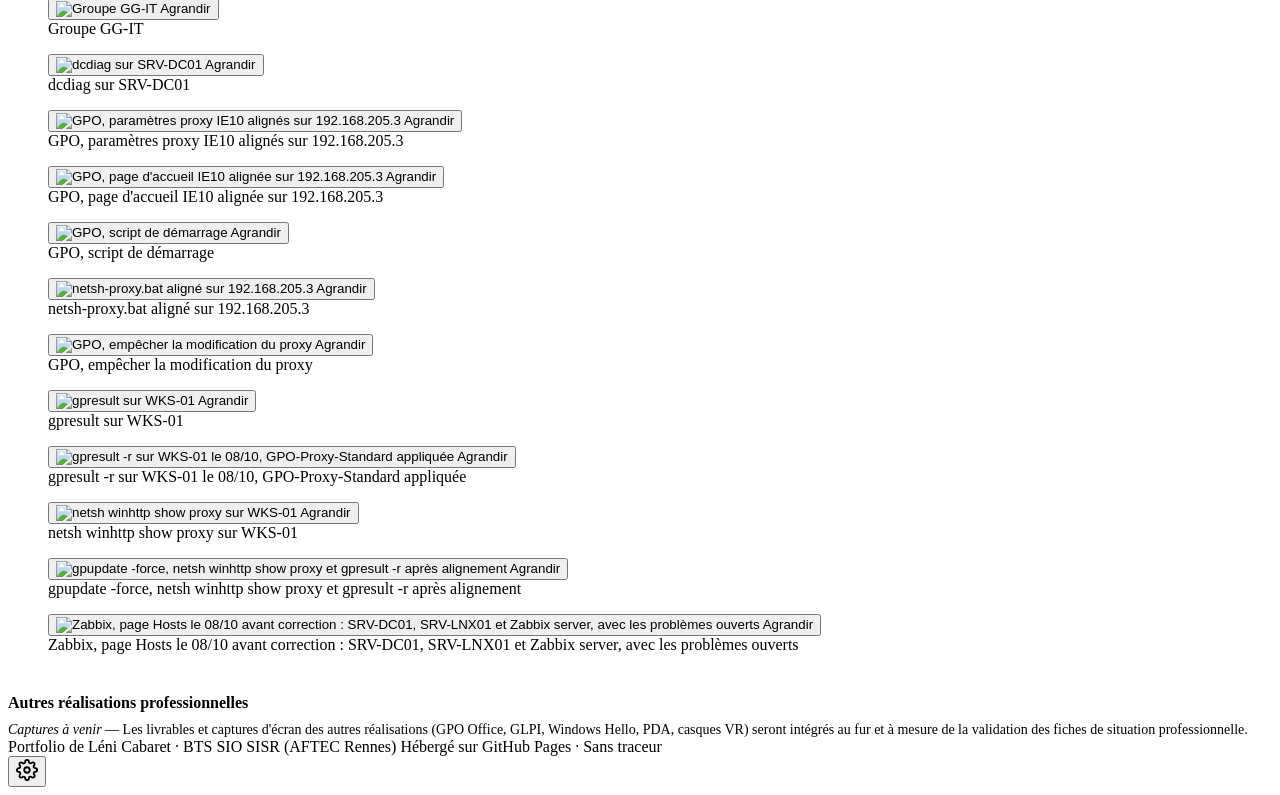
==== commit 15f6a4df: "Plus de vie : thème en bouton flottant, fonds animés visibles, console et schéma réseau - Sélecteur " ====
--- a/src/e5.html
+++ b/src/e5.html
@@ -6,8 +6,10 @@
   <title>Tableau de synthèse E5 · Léni Cabaret</title>
   <meta name="description" content="Tableau de synthèse des réalisations professionnelles (épreuve E5), BTS SIO SISR session 2027, AFTEC Rennes · Léni Cabaret.">
   <link rel="icon" href="assets/img/favicon.svg" type="image/svg+xml">
+  <script>try{var t=localStorage.getItem('portfolio-theme');if(t)document.documentElement.dataset.theme=t}catch(e){}</script>
   <link rel="stylesheet" href="assets/css/themes.css">
   <link rel="stylesheet" href="assets/css/site.css">
+  <link rel="stylesheet" href="assets/css/fx.css">
 </head>
 <body>
   <a href="#contenu" class="skip-link">Aller au contenu</a>
@@ -20,11 +22,8 @@
         <span class="live-status">
           <span class="voyant voyant-green" aria-hidden="true"></span>
           <span>dernier relevé il y a <span data-live-seconds>0</span> s</span>
+          <span class="ping-indicator" aria-hidden="true">· ping <span data-live-ping>14</span> ms</span>
         </span>
-        <div class="theme-controls">
-          <div class="theme-picker" data-theme-picker aria-label="Choix du thème"></div>
-          <span data-theme-name></span>
-        </div>
       </div>
       <nav class="topbar-nav" aria-label="Navigation principale">
         <a href="index.html" class="nav-btn">Accueil</a>
@@ -564,7 +563,36 @@
     <span>Hébergé sur GitHub Pages · Sans traceur</span>
   </footer>
 
+  <!-- Bouton flottant Retour en haut -->
+  <button type="button" id="back-to-top" class="back-to-top" aria-label="Retour en haut" hidden>
+    <svg width="20" height="20" viewBox="0 0 24 24" fill="none" stroke="currentColor" stroke-width="2.5" stroke-linecap="round" stroke-linejoin="round" aria-hidden="true"><polyline points="18 15 12 9 6 15"/></svg>
+  </button>
+
+  <!-- Bouton flottant Paramètres d'affichage (Thème) -->
+  <button type="button" id="theme-toggle-btn" class="theme-fab" aria-label="Paramètres d'affichage" aria-expanded="false" aria-controls="theme-popover">
+    <svg width="22" height="22" viewBox="0 0 24 24" fill="none" stroke="currentColor" stroke-width="2" stroke-linecap="round" stroke-linejoin="round" aria-hidden="true"><circle cx="12" cy="12" r="3"/><path d="M19.4 15a1.65 1.65 0 0 0 .33 1.82l.06.06a2 2 0 0 1 0 2.83 2 2 0 0 1-2.83 0l-.06-.06a1.65 1.65 0 0 0-1.82-.33 1.65 1.65 0 0 0-1 1.51V21a2 2 0 0 1-2 2 2 2 0 0 1-2-2v-.09A1.65 1.65 0 0 0 9 19.4a1.65 1.65 0 0 0-1.82.33l-.06.06a2 2 0 0 1-2.83 0 2 2 0 0 1 0-2.83l.06-.06a1.65 1.65 0 0 0 .33-1.82 1.65 1.65 0 0 0-1.51-1H3a2 2 0 0 1-2-2 2 2 0 0 1 2-2h.09A1.65 1.65 0 0 0 4.6 9a1.65 1.65 0 0 0-.33-1.82l-.06-.06a2 2 0 0 1 0-2.83 2 2 0 0 1 2.83 0l.06.06a1.65 1.65 0 0 0 1.82.33H9a1.65 1.65 0 0 0 1-1.51V3a2 2 0 0 1 2-2 2 2 0 0 1 2 2v.09a1.65 1.65 0 0 0 1 1.51 1.65 1.65 0 0 0 1.82-.33l.06-.06a2 2 0 0 1 2.83 0 2 2 0 0 1 0 2.83l-.06.06a1.65 1.65 0 0 0-.33 1.82V9a1.65 1.65 0 0 0 1.51 1H21a2 2 0 0 1 2 2 2 2 0 0 1-2 2h-.09a1.65 1.65 0 0 0-1.51 1z"/></svg>
+  </button>
+
+  <!-- Panneau Popover des thèmes -->
+  <div id="theme-popover" class="theme-popover" role="dialog" aria-label="Paramètres d'affichage" aria-modal="false" hidden>
+    <div class="theme-popover-header">
+      <span class="theme-popover-title">Thème</span>
+      <span class="theme-popover-active-name" data-theme-name>Sombre</span>
+    </div>
+    <div class="theme-picker" data-theme-picker aria-label="Choix du thème"></div>
+    <div class="theme-popover-footer">
+      <label class="theme-toggle-label" for="theme-anim-toggle">
+        <span>Animations du fond</span>
+        <span class="theme-switch-wrap">
+          <input type="checkbox" id="theme-anim-toggle" class="theme-switch-input" checked>
+          <span class="theme-switch-slider" aria-hidden="true"></span>
+        </span>
+      </label>
+    </div>
+  </div>
+
   <script src="assets/js/themes.js" defer></script>
   <script src="assets/js/site.js" defer></script>
+  <script src="assets/js/fx.js" defer></script>
 </body>
 </html>
